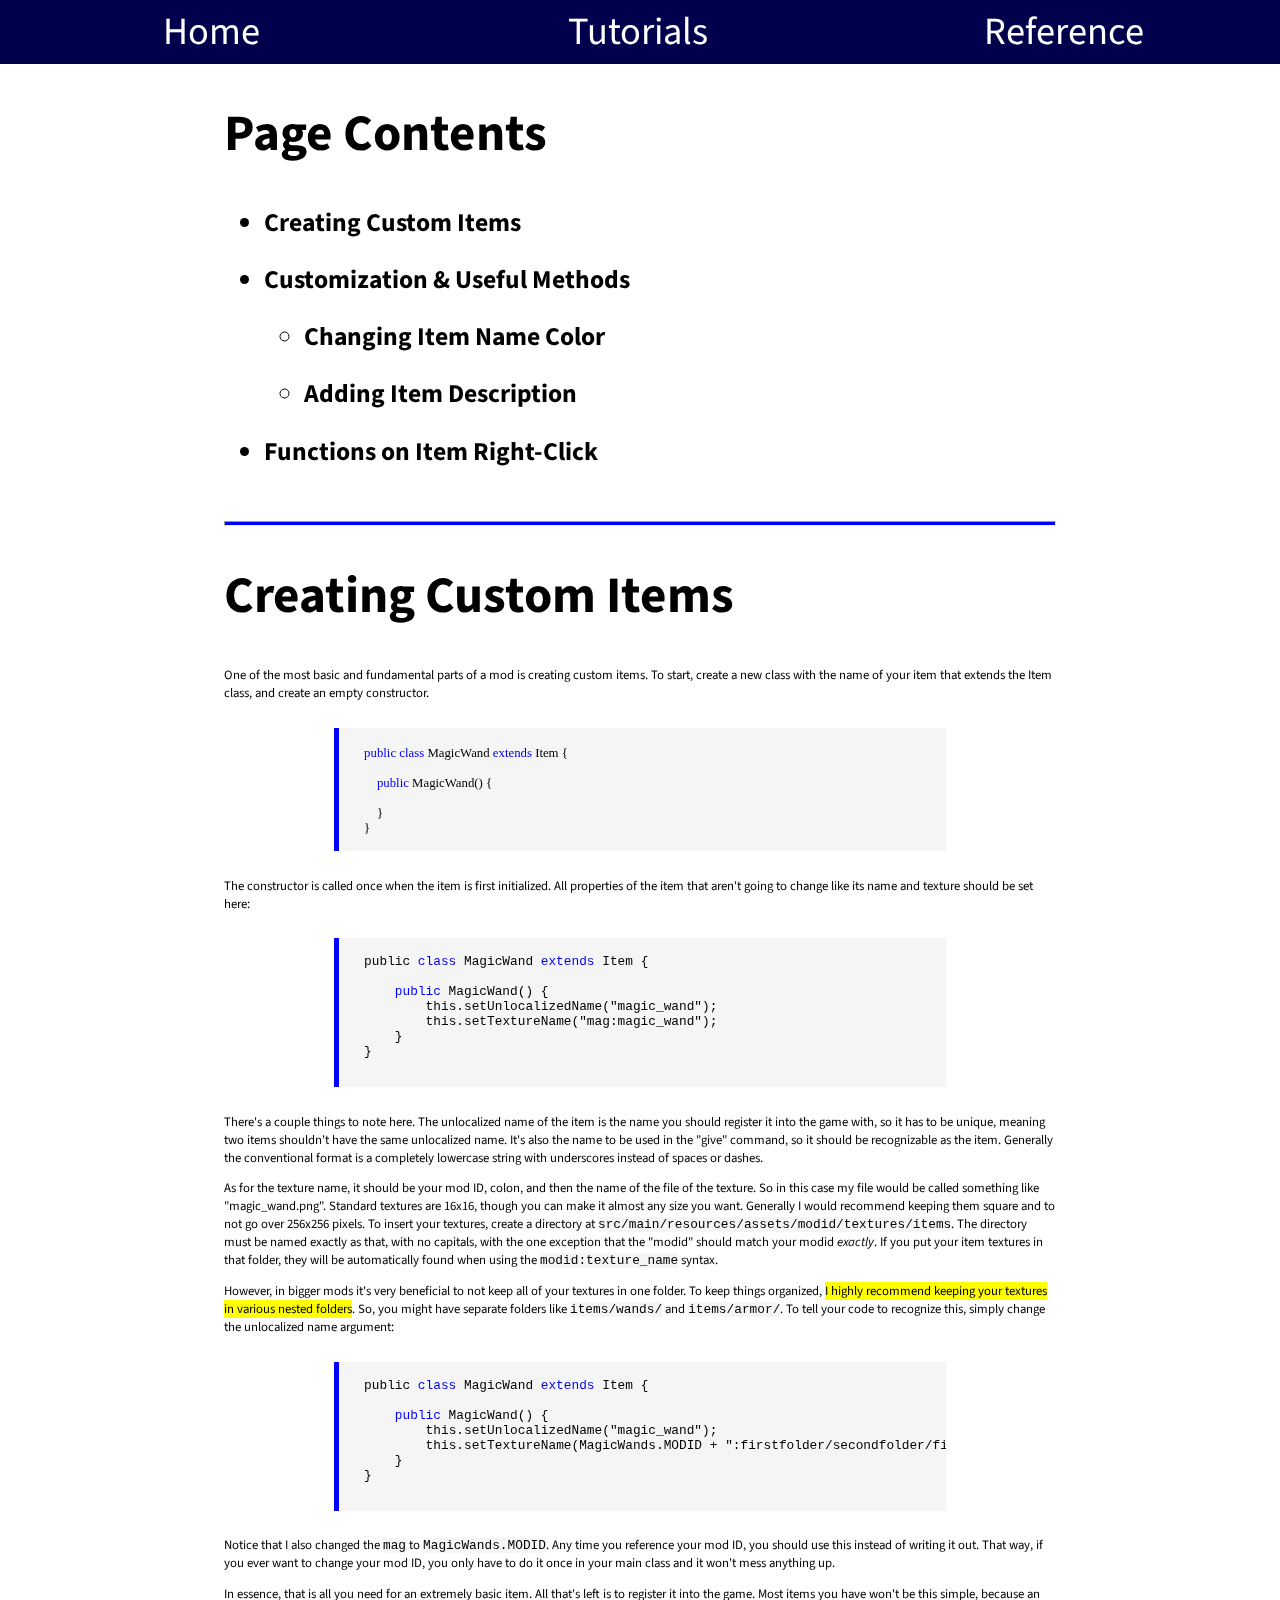
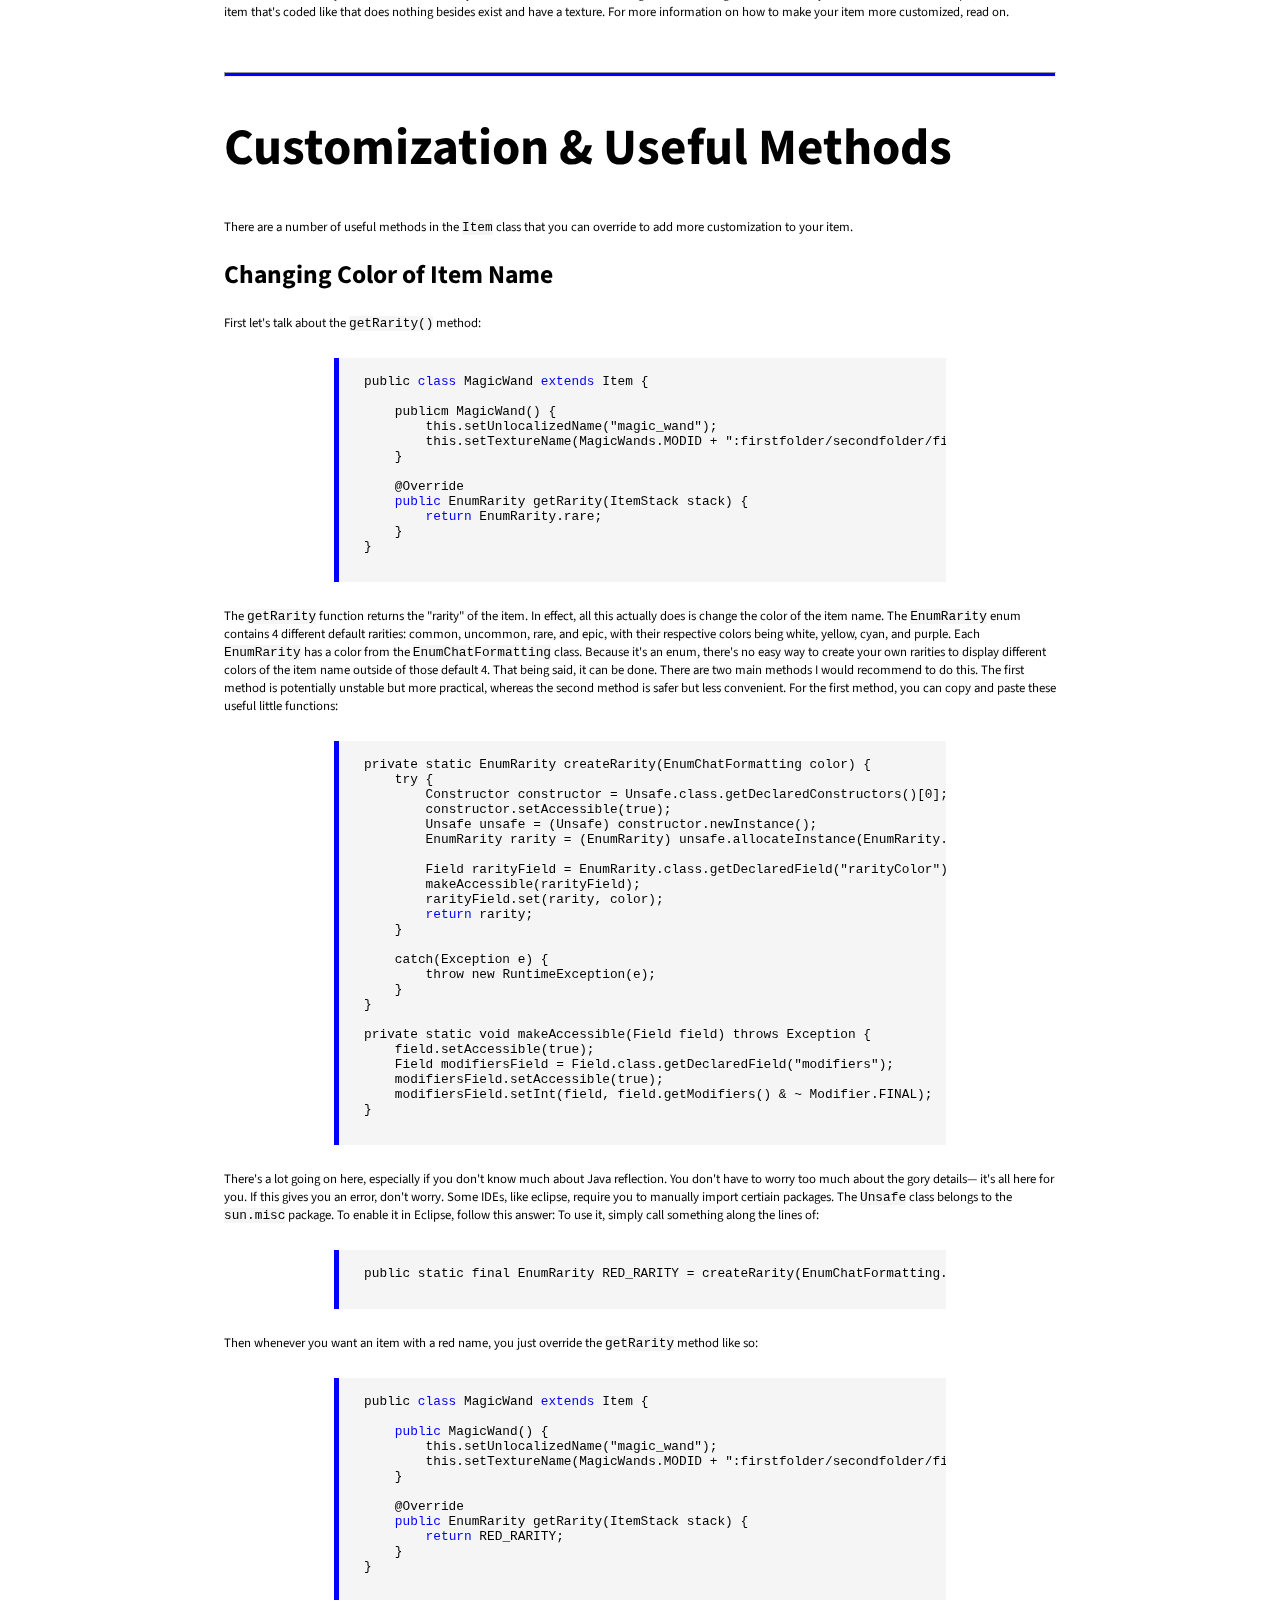
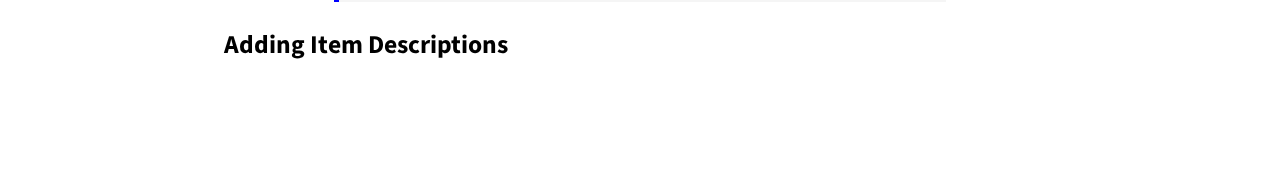
==== tutorials/items/creating/creating_items.html @ 53fb7973 "Update item creation" ====
<!DOCTYPE html>
<html>
    <head>
        <title>Learn Forge 1.7.10</title>
        <link href="/style.css" type="text/css" rel="stylesheet">
        <link href="creating.css" type="text/css" rel="stylesheet">
        <link href='https://fonts.googleapis.com/css?family=Source+Sans+Pro' rel='stylesheet' type='text/css'>
        <script src="/code/code_formatter.js" rel="script" type="text/javascript"></script>
        <link rel="shortcut icon" type="image/png" href="/media/images/favicon.png"/>

        <meta name="viewport" content="width=device-width, initial-scale=1.0">
        <meta name="author" content="zNick_">
    </head>

    <body onload="syntaxHighlight();">
        <div id="tabs">
          <button class="tab">Home</button>
          <button class="tab">Tutorials</button>
          <button class="tab">Reference</button>
        </div>

        <div id="text">
            <h1>Page Contents</h1>
            <ul>
                <h2><li><a href="#creating">Creating Custom Items</a></li></h2>
                <h2><li><a href="#customization">Customization & Useful Methods</a></li></h2>
                <ul>
                    <h2><li><a href="#name-color">Changing Item Name Color</a></li></h2>
                    <h2><li>Adding Item Description</li></h2>
                </ul>
                <h2><li>Functions on Item Right-Click</li></h2>
            </ul>
            <hr>

            <h1 id="creating">Creating Custom Items</h1>
            <p>One of the most basic and fundamental parts of a mod is creating custom items. To start, create a new class with the name of your item that extends the Item class, and create an empty constructor. </p>

            <pre><div class="java-code">
public class MagicWand extends Item {

    public MagicWand() {

    }
}
            </div></pre>

            <p>The constructor is called once when the item is first initialized. All properties of the item that aren't going to change like its name and texture should be set here:</p>
            <div class="java-code"><pre>
public class MagicWand extends Item {

    public MagicWand() {
        this.setUnlocalizedName("magic_wand");
        this.setTextureName("mag:magic_wand");
    }
}
            </pre></div>

            <p>There's a couple things to note here. The unlocalized name of the item is the name you should register it into the game with, so it has to be unique, meaning two items shouldn't have the same unlocalized name. It's also the name to be used in the "give" command, so it should be recognizable as the item. Generally the conventional format is a completely lowercase string with underscores instead of spaces or dashes.</p>

            <p>As for the texture name, it should be your mod ID, colon, and then the name of the file of the texture. So in this case my file would be called something like "magic_wand.png". Standard textures are 16x16, though you can make it almost any size you want. Generally I would recommend keeping them square and to not go over 256x256 pixels. To insert your textures, create a directory at <code>src/main/resources/assets/modid/textures/items</code>. The directory must be named exactly as that, with no capitals, with the one exception that the "modid" should match your modid <i>exactly</i>. If you put your item textures in that folder, they will be automatically found when using the <code>modid:texture_name</code> syntax. </p>

            <p>However, in bigger mods it's very beneficial to not keep all of your textures in one folder. To keep things organized, <mark>I highly recommend keeping your textures in various nested folders</mark>. So, you might have separate folders like <code>items/wands/</code> and <code>items/armor/</code>. To tell your code to recognize this, simply change the unlocalized name argument:</p>

            <div class="java-code"><pre>
public class MagicWand extends Item {

    public MagicWand() {
        this.setUnlocalizedName("magic_wand");
        this.setTextureName(MagicWands.MODID + ":firstfolder/secondfolder/filename");
    }
}
            </pre></div>

            <p>Notice that I also changed the <code>mag</code> to <code>MagicWands.MODID</code>. Any time you reference your mod ID, you should use this instead of writing it out. That way, if you ever want to change your mod ID, you only have to do it once in your main class and it won't mess anything up. </p>
            <p>In essence, that is all you need for an extremely basic item. All that's left is to register it into the game. Most items you have won't be this simple, because an item that's coded like that does nothing besides exist and have a texture. For more information on how to make your item more customized, read on.</p>

            <hr>
            <h1 id="customization">Customization & Useful Methods</h1>

            <p>There are a number of useful methods in the <code>Item</code> class that you can override to add more customization to your item.</p>

            <h2 id="name-color">Changing Color of Item Name</h2>
            <p>First let's talk about the <code>getRarity()</code> method: </p>

              <div class="java-code"><pre>
public class MagicWand extends Item {

    publicm MagicWand() {
        this.setUnlocalizedName("magic_wand");
        this.setTextureName(MagicWands.MODID + ":firstfolder/secondfolder/filename");
    }

    @Override
    public EnumRarity getRarity(ItemStack stack) {
        return EnumRarity.rare;
    }
}
            </pre></div>

            <p>The <code>getRarity</code> function returns the "rarity" of the item. In effect, all this actually does is change the color of the item name. The <code>EnumRarity</code> enum contains 4 different default rarities: common, uncommon, rare, and epic, with their respective colors being white, yellow, cyan, and purple. Each <code>EnumRarity</code> has a color from the <code>EnumChatFormatting</code> class. Because it's an enum, there's no easy way to create your own rarities to display different colors of the item name outside of those default 4. That being said, it can be done. There are two main methods I would recommend to do this. The first method is potentially unstable but more practical, whereas the second method is safer but less convenient. For the first method, you can copy and paste these useful little functions:</p>

            <div class="java-code"><pre>
private static EnumRarity createRarity(EnumChatFormatting color) {
    try {
        Constructor<?> constructor = Unsafe.class.getDeclaredConstructors()[0];
        constructor.setAccessible(true);
        Unsafe unsafe = (Unsafe) constructor.newInstance();
        EnumRarity rarity = (EnumRarity) unsafe.allocateInstance(EnumRarity.class);

        Field rarityField = EnumRarity.class.getDeclaredField("rarityColor");
        makeAccessible(rarityField);
        rarityField.set(rarity, color);
        return rarity;
    }

    catch(Exception e) {
        throw new RuntimeException(e);
    }
}

private static void makeAccessible(Field field) throws Exception {
    field.setAccessible(true);
    Field modifiersField = Field.class.getDeclaredField("modifiers");
    modifiersField.setAccessible(true);
    modifiersField.setInt(field, field.getModifiers() & ~ Modifier.FINAL);
}
          </pre></div>

          <p>There's a lot going on here, especially if you don't know much about Java reflection. You don't have to worry too much about the gory details&mdash; it's all here for you. If this gives you an error, don't worry. Some IDEs, like eclipse, require you to manually import certiain packages. The <code>Unsafe</code> class belongs to the <code>sun.misc</code> package. To enable it in Eclipse, follow this answer: To use it, simply call something along the lines of:</p>

          <div class="java-code"><pre>
public static final EnumRarity RED_RARITY = createRarity(EnumChatFormatting.RED);
        </pre></div>

        <p>Then whenever you want an item with a red name, you just override the <code>getRarity</code> method like so:</p>
        <div class="java-code"><pre>
public class MagicWand extends Item {

    public MagicWand() {
        this.setUnlocalizedName("magic_wand");
        this.setTextureName(MagicWands.MODID + ":firstfolder/secondfolder/filename");
    }

    @Override
    public EnumRarity getRarity(ItemStack stack) {
        return RED_RARITY;
    }
}
        </pre></div>

        <h2>Adding Item Descriptions</h2>
        </div>
    </body>
</html>
---- style.css ----
body {
  overflow-x: hidden;
  margin: 0;
  padding: 0;
}

h1 {
  font-family: "Source Sans Pro", sans-serif;
  font-size: 4vw;
}

h2 {
  font-family: "Source Sans Pro", sans-serif;
  font-size: 2vw;
}

p {
    font-family: "Source Sans Pro", sans-serif;
    font-size: 1vw;
}

code {
  background-color: #F5F5F5;
}

hr {
    height: 3px;
    background-color: blue;
    color: blue;
    margin-top: 4vw;
}

a {
    text-decoration: none;
    color: black;
}

a:hover {
    color: blue;
}

#tabs {
  width: 100vw;
  height: 5vw;
  background-color: #00004d;
}

.java-code {
    margin: auto;
    margin-top: 2vw;
    margin-bottom: 2vw;
    font-size: 1vw;
    background-color: #F5F5F5;
    width: 70%;
    padding-left: 2vw;
    padding-top: 0.25vw;
    border-left: 5px solid blue;
    font-family: "Consolas";
    overflow-x: scroll;
}

.tab {
  background-color: transparent;
  border: none;
  font-size: 3vw;
  height: 100%;
  width: 33%;
  padding: 0;
  font-family: "Source Sans Pro", sans-serif;
  color: white;
}
---- tutorials/items/creating/creating.css ----
#text {
  margin: auto;
  margin-bottom: 10vw;
  width: 65vw;
}
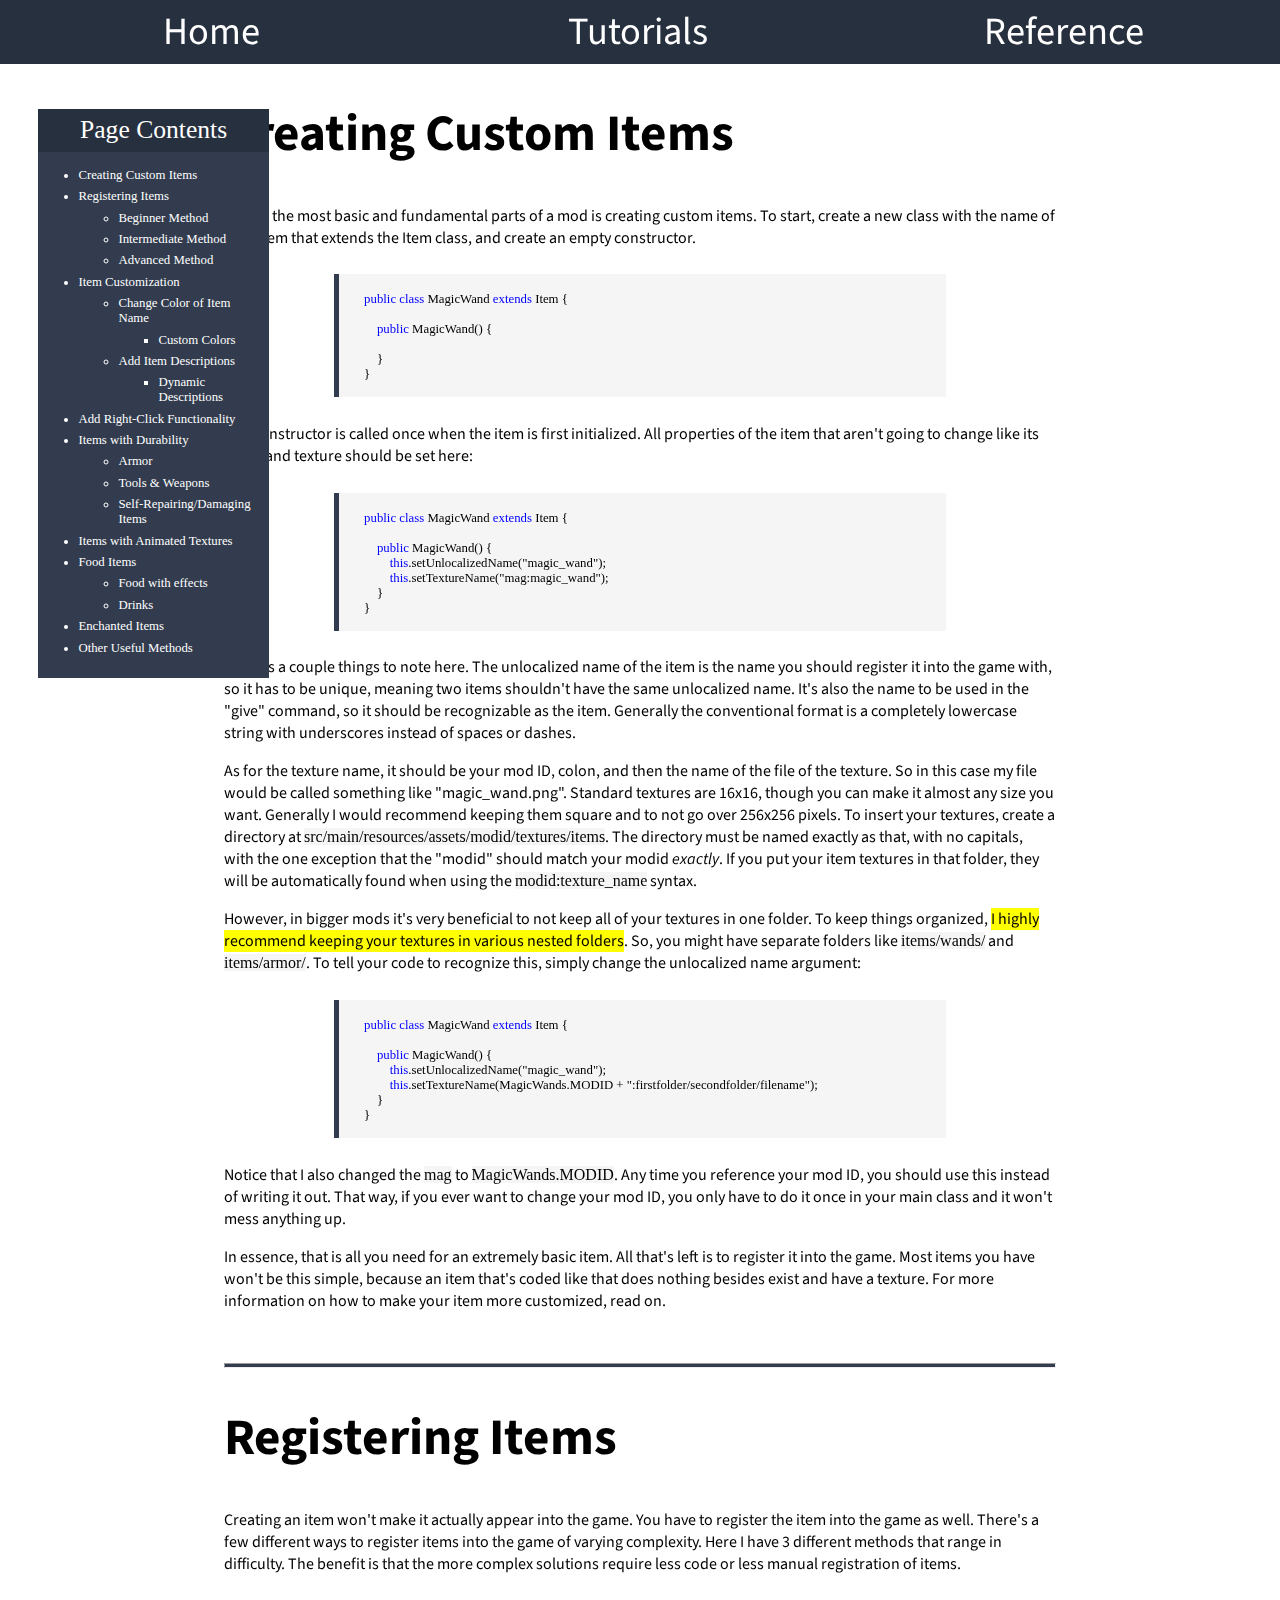
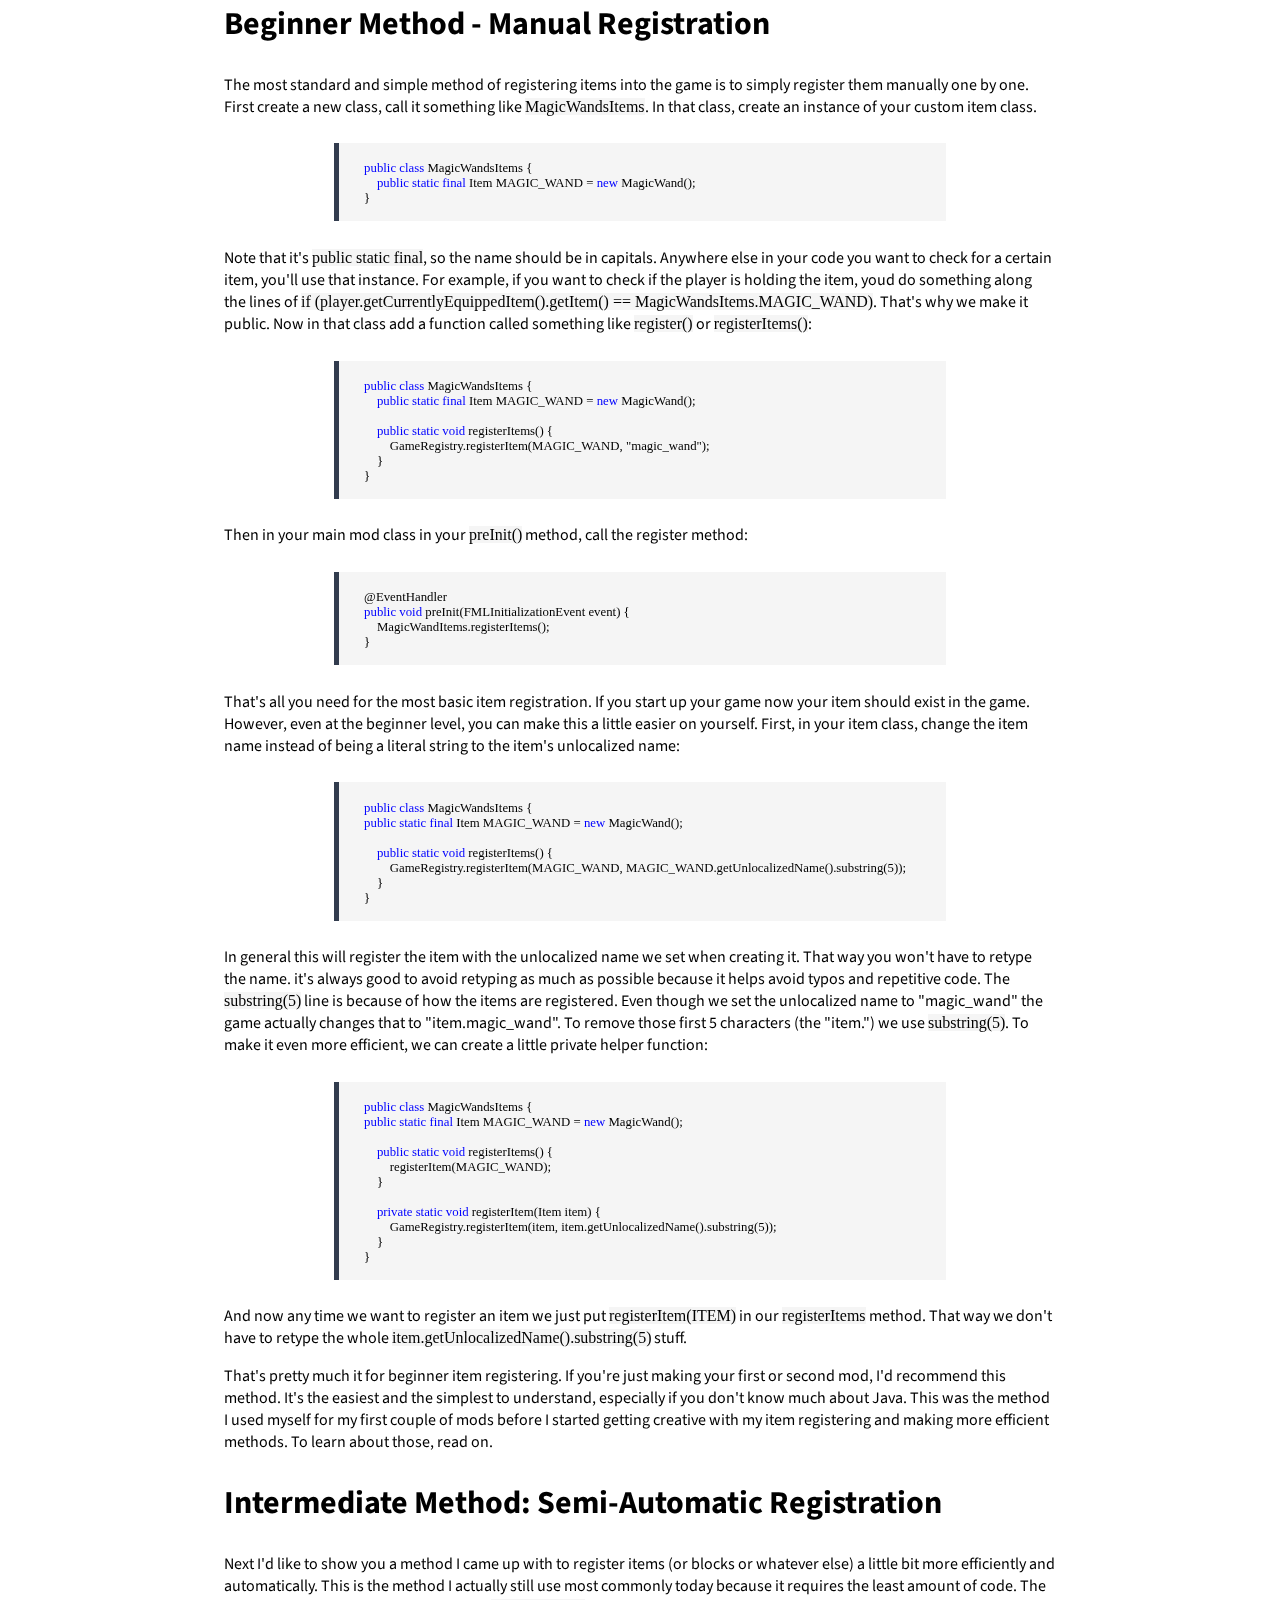
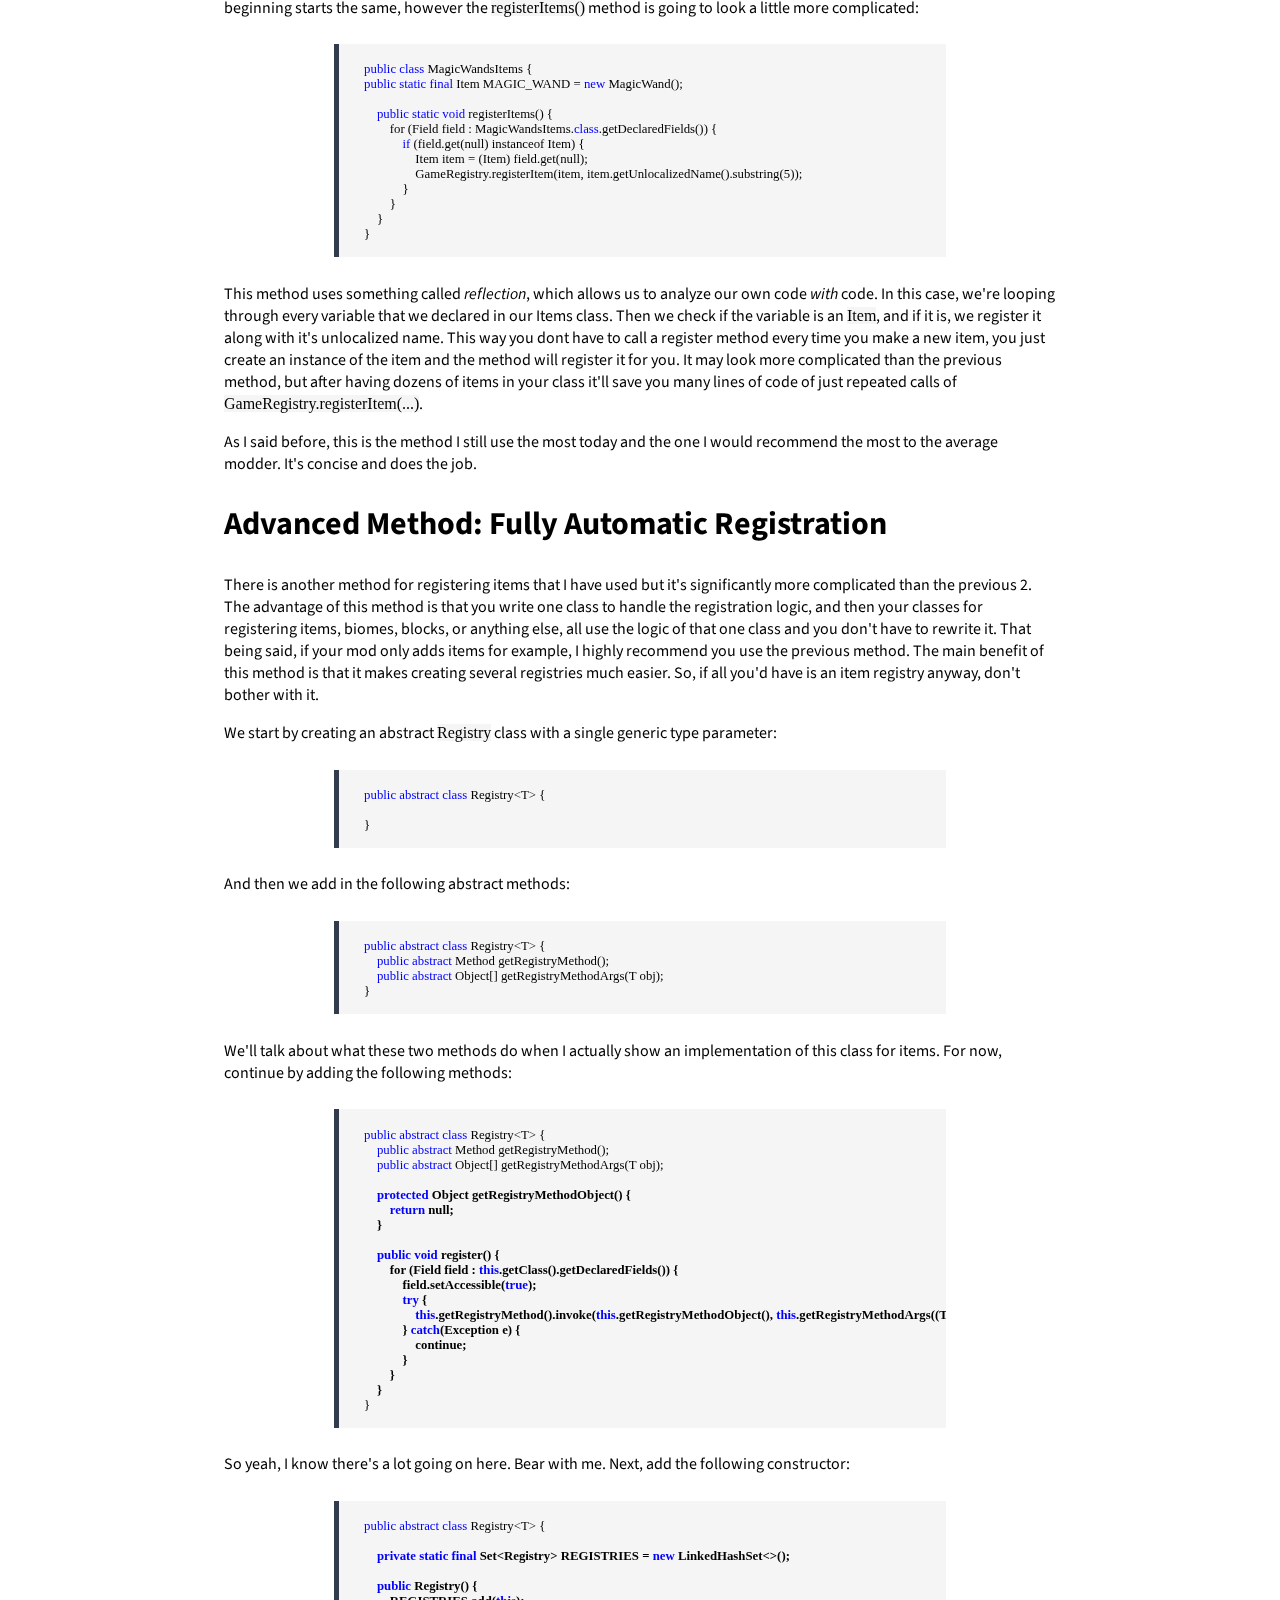
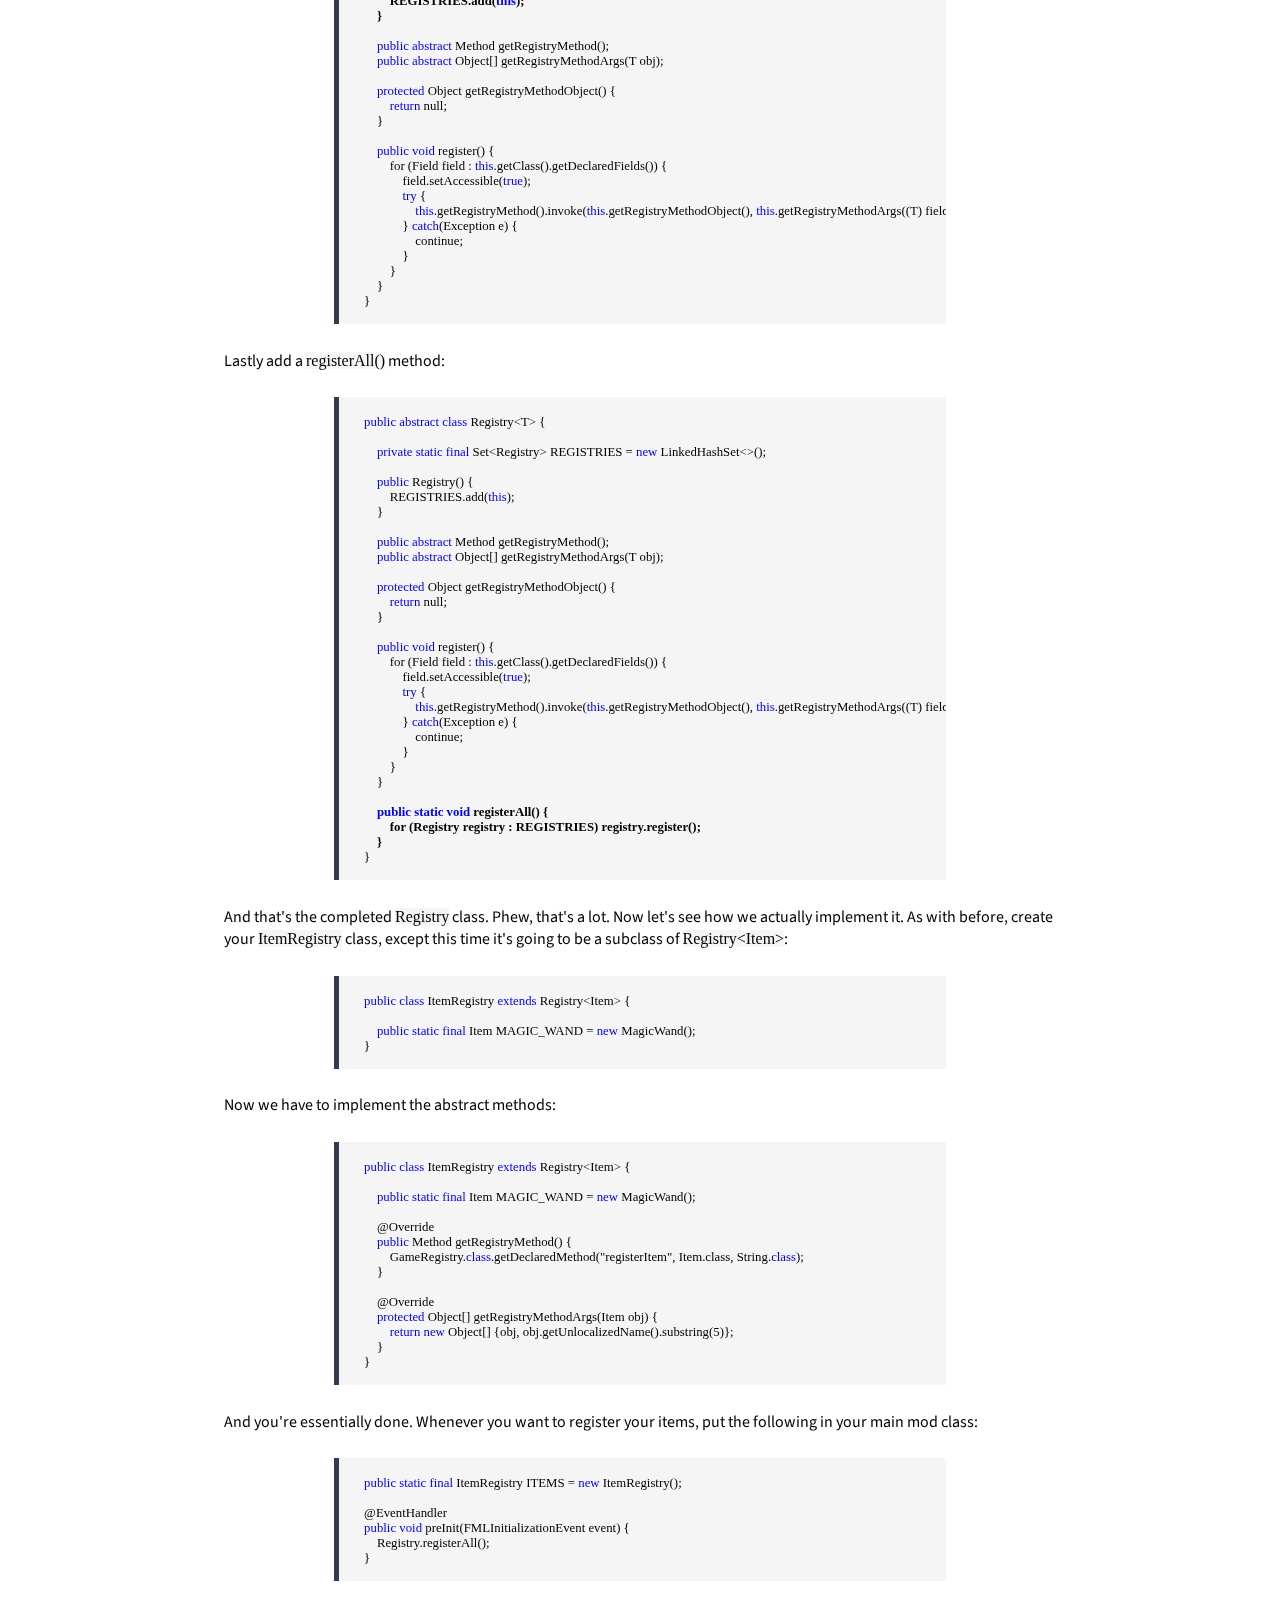
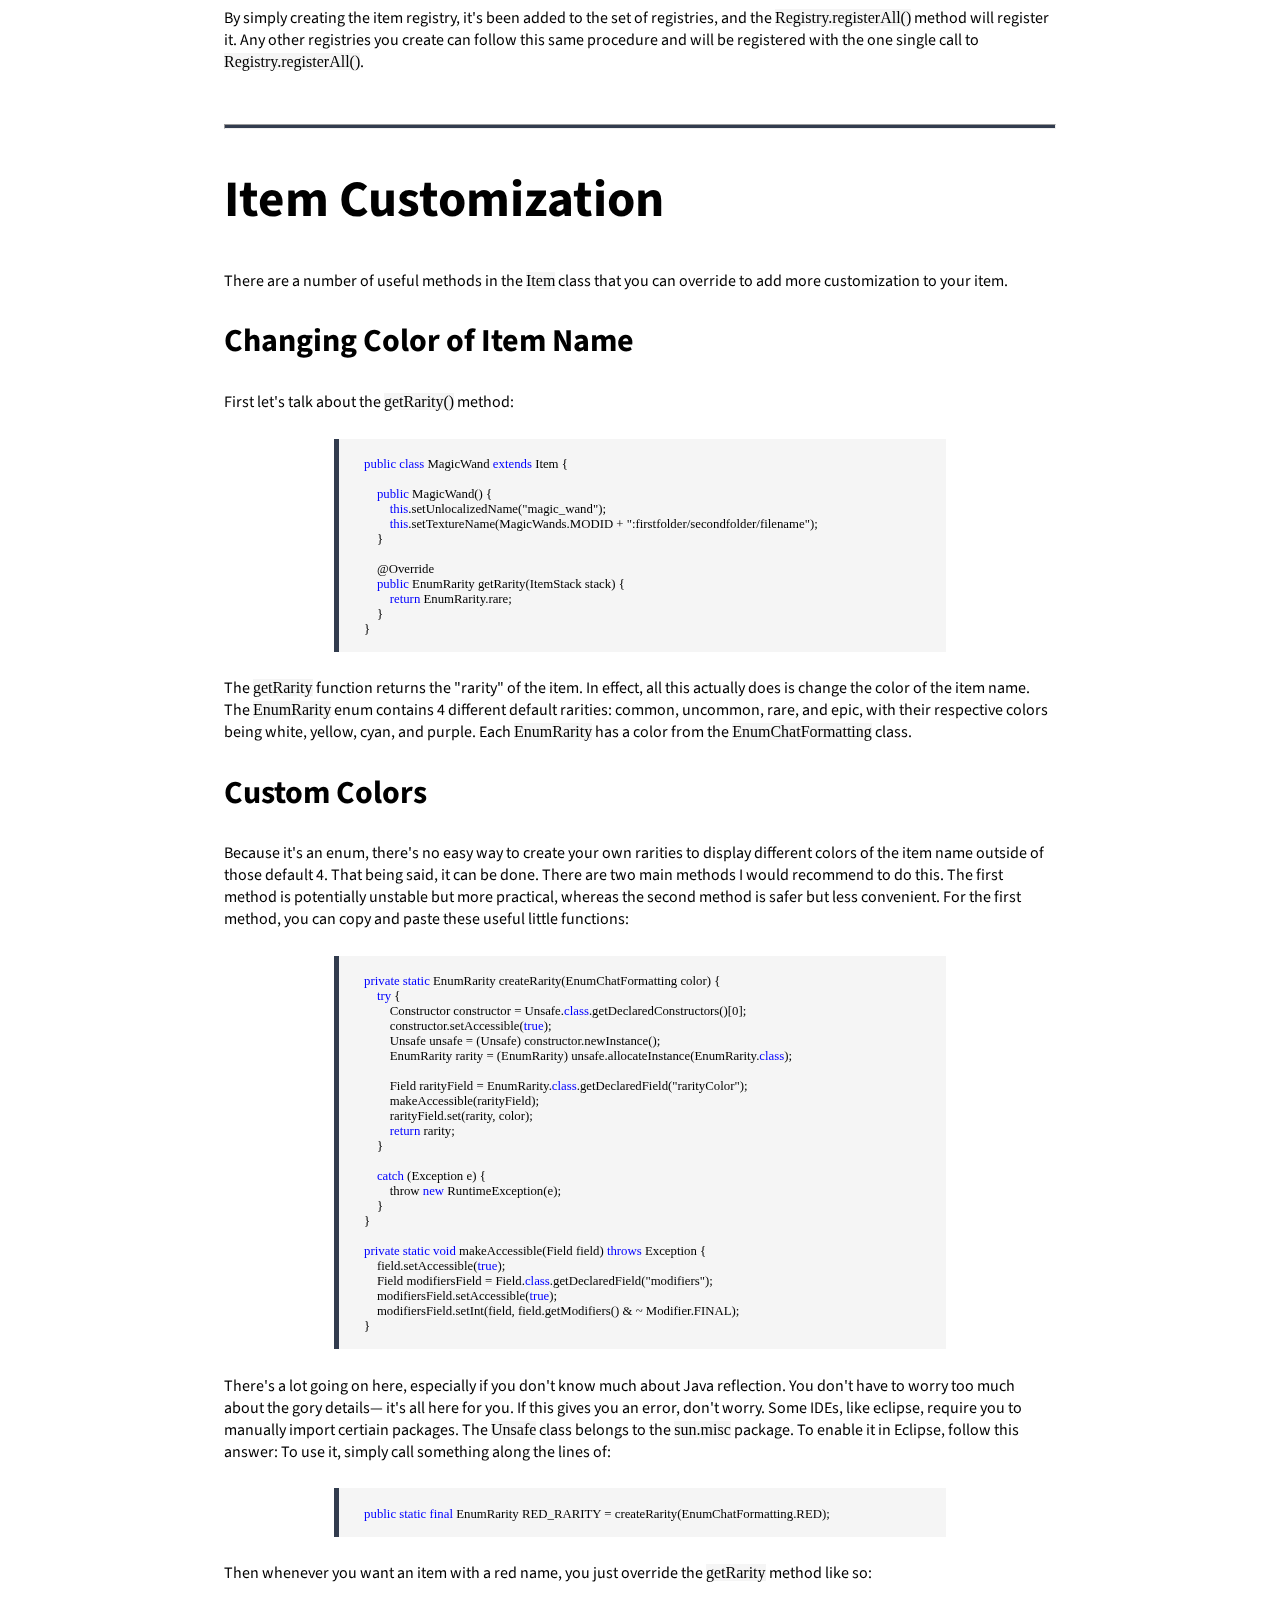
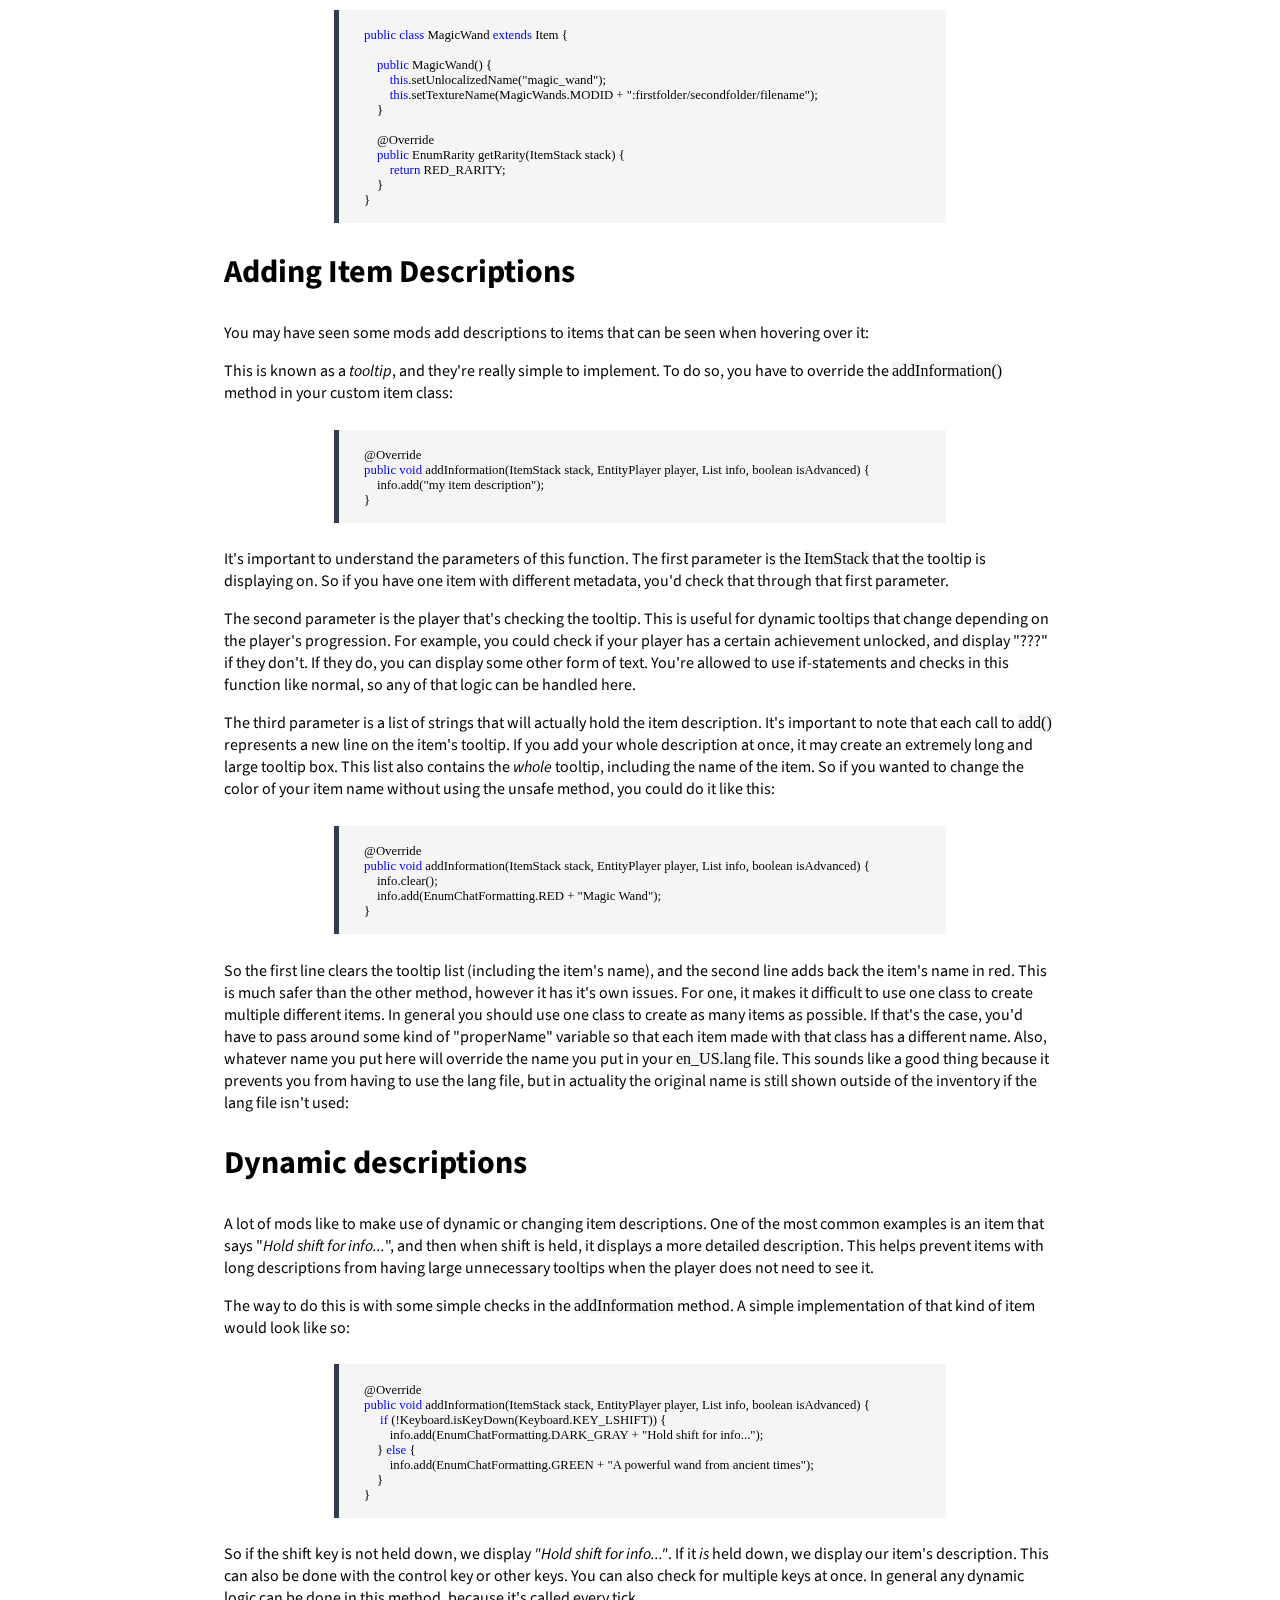
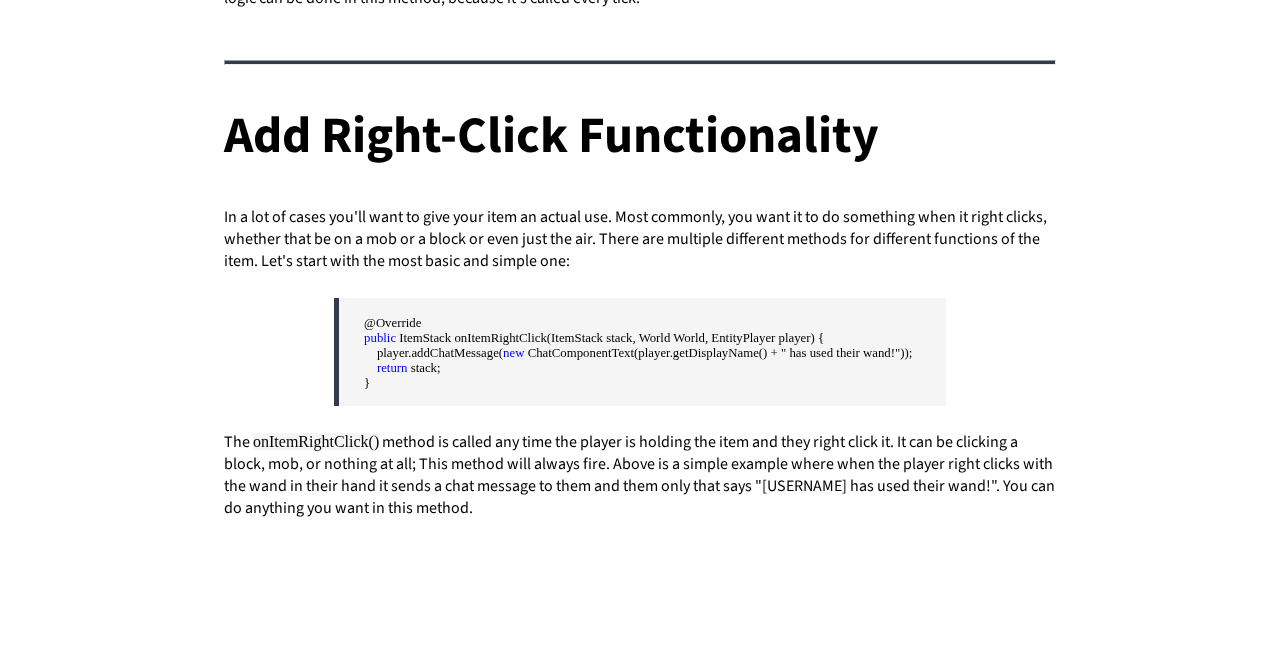
==== commit 78cb33fd: "Update items" ====
--- a/tutorials/items/creating/creating_items.html
+++ b/tutorials/items/creating/creating_items.html
@@ -5,7 +5,9 @@
         <link href="/style.css" type="text/css" rel="stylesheet">
         <link href="creating.css" type="text/css" rel="stylesheet">
         <link href='https://fonts.googleapis.com/css?family=Source+Sans+Pro' rel='stylesheet' type='text/css'>
+
         <script src="/code/code_formatter.js" rel="script" type="text/javascript"></script>
+
         <link rel="shortcut icon" type="image/png" href="/media/images/favicon.png"/>
 
         <meta name="viewport" content="width=device-width, initial-scale=1.0">
@@ -19,19 +21,46 @@
           <button class="tab">Reference</button>
         </div>
 
+        <div id="pagenav">
+            <span id="pagenav-heading">Page Contents</span>
+            <ul>
+                <a href="#creating"><li>Creating Custom Items</li></a>
+                <a href="#registering"><li>Registering Items</li></a>
+                <ul>
+                    <a href="#registering-beginner"><li>Beginner Method</li></a>
+                    <a href="#registration-intermediate"><li>Intermediate Method</li></a>
+                    <a href="#registration-advanced"><li>Advanced Method</li></a>
+                </ul>
+                <a href="#customization"><li>Item Customization</li></a>
+                <ul>
+                    <a href="#name-color"><li>Change Color of Item Name</li></a>
+                    <ul>
+                        <a href="#custom-colors"><li>Custom Colors</li></a>
+                    </ul>
+                    <a href="#description"><li>Add Item Descriptions</li></a>
+                    <ul>
+                        <a href="#dynamic"><li>Dynamic Descriptions</li></a>
+                    </ul>
+                </ul>
+                <a href="#right-click"><li>Add Right-Click Functionality</li></a>
+                <a><href="#name-color"><li>Items with Durability</li></a>
+                <ul>
+                    <a><href="#name-color"><li>Armor</li></a>
+                    <a><href="#name-color"><li>Tools & Weapons</li></a>
+                    <a><href="#name-color"><li>Self-Repairing/Damaging Items</li></a>
+                </ul>
+                <a><href="#name-color"><li>Items with Animated Textures</li></a>
+                <a><href="#name-color"><li>Food Items</li></a>
+                <ul>
+                    <a><href="#name-color"><li>Food with effects</li></a>
+                    <a><href="#name-color"><li>Drinks</li></a>
+                </ul>
+                <a><href="#name-color"><li>Enchanted Items</li></a>
+                <a><href="#name-color"><li>Other Useful Methods</li></a>
+            </ul>
+        </div>
+
         <div id="text">
-            <h1>Page Contents</h1>
-            <ul>
-                <h2><li><a href="#creating">Creating Custom Items</a></li></h2>
-                <h2><li><a href="#customization">Customization & Useful Methods</a></li></h2>
-                <ul>
-                    <h2><li><a href="#name-color">Changing Item Name Color</a></li></h2>
-                    <h2><li>Adding Item Description</li></h2>
-                </ul>
-                <h2><li>Functions on Item Right-Click</li></h2>
-            </ul>
-            <hr>
-
             <h1 id="creating">Creating Custom Items</h1>
             <p>One of the most basic and fundamental parts of a mod is creating custom items. To start, create a new class with the name of your item that extends the Item class, and create an empty constructor. </p>
 
@@ -45,7 +74,7 @@
             </div></pre>
 
             <p>The constructor is called once when the item is first initialized. All properties of the item that aren't going to change like its name and texture should be set here:</p>
-            <div class="java-code"><pre>
+            <pre><div class="java-code">
 public class MagicWand extends Item {
 
     public MagicWand() {
@@ -53,7 +82,7 @@
         this.setTextureName("mag:magic_wand");
     }
 }
-            </pre></div>
+            </div></pre>
 
             <p>There's a couple things to note here. The unlocalized name of the item is the name you should register it into the game with, so it has to be unique, meaning two items shouldn't have the same unlocalized name. It's also the name to be used in the "give" command, so it should be recognizable as the item. Generally the conventional format is a completely lowercase string with underscores instead of spaces or dashes.</p>
 
@@ -61,7 +90,7 @@
 
             <p>However, in bigger mods it's very beneficial to not keep all of your textures in one folder. To keep things organized, <mark>I highly recommend keeping your textures in various nested folders</mark>. So, you might have separate folders like <code>items/wands/</code> and <code>items/armor/</code>. To tell your code to recognize this, simply change the unlocalized name argument:</p>
 
-            <div class="java-code"><pre>
+            <pre><div class="java-code">
 public class MagicWand extends Item {
 
     public MagicWand() {
@@ -69,23 +98,267 @@
         this.setTextureName(MagicWands.MODID + ":firstfolder/secondfolder/filename");
     }
 }
-            </pre></div>
+            </div></pre>
 
             <p>Notice that I also changed the <code>mag</code> to <code>MagicWands.MODID</code>. Any time you reference your mod ID, you should use this instead of writing it out. That way, if you ever want to change your mod ID, you only have to do it once in your main class and it won't mess anything up. </p>
             <p>In essence, that is all you need for an extremely basic item. All that's left is to register it into the game. Most items you have won't be this simple, because an item that's coded like that does nothing besides exist and have a texture. For more information on how to make your item more customized, read on.</p>
 
             <hr>
-            <h1 id="customization">Customization & Useful Methods</h1>
+
+            <h1 id="registering">Registering Items</h1>
+
+            <p>Creating an item won't make it actually appear into the game. You have to register the item into the game as well. There's a few different ways to register items into the game of varying complexity. Here I have 3 different methods that range in difficulty. The benefit is that the more complex solutions require less code or less manual registration of items. </p>
+
+            <h2 id="registering-beginner">Beginner Method - Manual Registration</h2>
+            <p>The most standard and simple method of registering items into the game is to simply register them manually one by one. First create a new class, call it something like <code>MagicWandsItems</code>. In that class, create an instance of your custom item class. </p>
+
+            <pre><div class="java-code">
+public class MagicWandsItems {
+    public static final Item MAGIC_WAND = new MagicWand();
+}
+            </div></pre>
+
+            <p>Note that it's <code>public static final</code>, so the name should be in capitals. Anywhere else in your code you want to check for a certain item, you'll use that instance. For example, if you want to check if the player is holding the item, youd do something along the lines of <code>if (player.getCurrentlyEquippedItem().getItem() == MagicWandsItems.MAGIC_WAND)</code>. That's why we make it public. Now in that class add a function called something like <code>register()</code> or <code>registerItems()</code>:</p>
+
+            <pre><div class="java-code">
+public class MagicWandsItems {
+    public static final Item MAGIC_WAND = new MagicWand();
+
+    public static void registerItems() {
+        GameRegistry.registerItem(MAGIC_WAND, "magic_wand");
+    }
+}
+            </div></pre>
+
+            <p>Then in your main mod class in your <code>preInit()</code> method, call the register method:</p>
+
+            <pre><div class="java-code">
+@EventHandler
+public void preInit(FMLInitializationEvent event) {
+    MagicWandItems.registerItems();
+}
+            </div></pre>
+
+            <p>That's all you need for the most basic item registration. If you start up your game now your item should exist in the game. However, even at the beginner level, you can make this a little easier on yourself. First, in your item class, change the item name instead of being a literal string to the item's unlocalized name:</p>
+
+            <pre><div class="java-code">
+public class MagicWandsItems {
+public static final Item MAGIC_WAND = new MagicWand();
+
+    public static void registerItems() {
+        GameRegistry.registerItem(MAGIC_WAND, MAGIC_WAND.getUnlocalizedName().substring(5));
+    }
+}
+            </div></pre>
+
+            <p>In general this will register the item with the unlocalized name we set when creating it. That way you won't have to retype the name. it's always good to avoid retyping as much as possible because it helps avoid typos and repetitive code. The <code>substring(5)</code> line is because of how the items are registered. Even though we set the unlocalized name to "magic_wand" the game actually changes that to "item.magic_wand". To remove those first 5 characters (the "item.") we use <code>substring(5)</code>. To make it even more efficient, we can create a little private helper function:</p>
+
+            <pre><div class="java-code">
+public class MagicWandsItems {
+public static final Item MAGIC_WAND = new MagicWand();
+
+    public static void registerItems() {
+        registerItem(MAGIC_WAND);
+    }
+
+    private static void registerItem(Item item) {
+        GameRegistry.registerItem(item, item.getUnlocalizedName().substring(5));
+    }
+}
+            </div></pre>
+
+            <p>And now any time we want to register an item we just put <code>registerItem(ITEM)</code> in our <code>registerItems</code> method. That way we don't have to retype the whole <code>item.getUnlocalizedName().substring(5)</code> stuff.</p>
+
+            <p>That's pretty much it for beginner item registering. If you're just making your first or second mod, I'd recommend this method. It's the easiest and the simplest to understand, especially if you don't know much about Java. This was the method I used myself for my first couple of mods before I started getting creative with my item registering and making more efficient methods. To learn about those, read on.</p>
+
+            <h2 id="registration-intermediate">Intermediate Method: Semi-Automatic Registration</h2>
+
+            <p>Next I'd like to show you a method I came up with to register items (or blocks or whatever else) a little bit more efficiently and automatically. This is the method I actually still use most commonly today because it requires the least amount of code. The beginning starts the same, however the <code>registerItems()</code> method is going to look a little more complicated:</p>
+
+            <pre><div class="java-code">
+public class MagicWandsItems {
+public static final Item MAGIC_WAND = new MagicWand();
+
+    public static void registerItems() {
+        for (Field field : MagicWandsItems.class.getDeclaredFields()) {
+            if (field.get(null) instanceof Item) {
+                Item item = (Item) field.get(null);
+                GameRegistry.registerItem(item, item.getUnlocalizedName().substring(5));
+            }
+        }
+    }
+}
+            </div></pre>
+
+            <p>This method uses something called <i>reflection</i>, which allows us to analyze our own code <i>with</i> code. In this case, we're looping through every variable that we declared in our Items class. Then we check if the variable is an <code>Item</code>, and if it is, we register it along with it's unlocalized name. This way you dont have to call a register method every time you make a new item, you just create an instance of the item and the method will register it for you. It may look more complicated than the previous method, but after having dozens of items in your class it'll save you many lines of code of just repeated calls of <code>GameRegistry.registerItem(...)</code>.</p>
+
+            <p>As I said before, this is the method I still use the most today and the one I would recommend the most to the average modder. It's concise and does the job. </p>
+
+            <h2 id="registration-advanced">Advanced Method: Fully Automatic Registration</h2>
+
+            <p>There is another method for registering items that I have used but it's significantly more complicated than the previous 2. The advantage of this method is that you write one class to handle the registration logic, and then your classes for registering items, biomes, blocks, or anything else, all use the logic of that one class and you don't have to rewrite it. That being said, if your mod only adds items for example, I highly recommend you use the previous method. The main benefit of this method is that it makes creating several registries much easier. So, if all you'd have is an item registry anyway, don't bother with it.</p>
+
+            <p>We start by creating an abstract <code>Registry</code> class with a single generic type parameter:</p>
+
+            <pre><div class="java-code">
+public abstract class Registry&lt;T&gt; {
+
+}
+            </div></pre>
+
+            <p>And then we add in the following abstract methods:</p>
+
+            <pre><div class="java-code">
+public abstract class Registry&lt;T&gt; {
+    public abstract Method getRegistryMethod();
+    public abstract Object[] getRegistryMethodArgs(T obj);
+}
+            </div></pre>
+
+            <p>We'll talk about what these two methods do when I actually show an implementation of this class for items. For now, continue by adding the following methods: </p>
+
+            <pre><div class="java-code">
+public abstract class Registry&lt;T&gt; {
+    public abstract Method getRegistryMethod();
+    public abstract Object[] getRegistryMethodArgs(T obj);
+    <strong>
+    protected Object getRegistryMethodObject() {
+        return null;
+    }
+
+    public void register() {
+        for (Field field : this.getClass().getDeclaredFields()) {
+            field.setAccessible(true);
+            try {
+                this.getRegistryMethod().invoke(this.getRegistryMethodObject(), this.getRegistryMethodArgs((T) field.get(null)));
+            } catch(Exception e) {
+                continue;
+            }
+        }
+    }</strong>
+}
+            </div></pre>
+
+            <p>So yeah, I know there's a lot going on here. Bear with me. Next, add the following constructor:</p>
+
+            <pre><div class="java-code">
+public abstract class Registry&lt;T&gt; {
+    <strong>
+    private static final Set&lt;Registry&gt; REGISTRIES = new LinkedHashSet&lt;&gt;();
+
+    public Registry() {
+        REGISTRIES.add(this);
+    }</strong>
+
+    public abstract Method getRegistryMethod();
+    public abstract Object[] getRegistryMethodArgs(T obj);
+
+    protected Object getRegistryMethodObject() {
+        return null;
+    }
+
+    public void register() {
+        for (Field field : this.getClass().getDeclaredFields()) {
+            field.setAccessible(true);
+            try {
+                this.getRegistryMethod().invoke(this.getRegistryMethodObject(), this.getRegistryMethodArgs((T) field.get(null)));
+            } catch(Exception e) {
+                continue;
+            }
+        }
+    }
+}
+            </div></pre>
+
+            <p>Lastly add a <code>registerAll()</code> method: </p>
+
+            <pre><div class="java-code">
+public abstract class Registry&lt;T&gt; {
+
+    private static final Set&lt;Registry&gt; REGISTRIES = new LinkedHashSet&lt;&gt;();
+
+    public Registry() {
+        REGISTRIES.add(this);
+    }
+
+    public abstract Method getRegistryMethod();
+    public abstract Object[] getRegistryMethodArgs(T obj);
+
+    protected Object getRegistryMethodObject() {
+        return null;
+    }
+
+    public void register() {
+        for (Field field : this.getClass().getDeclaredFields()) {
+            field.setAccessible(true);
+            try {
+                this.getRegistryMethod().invoke(this.getRegistryMethodObject(), this.getRegistryMethodArgs((T) field.get(null)));
+            } catch(Exception e) {
+                continue;
+            }
+        }
+    }
+    <strong>
+    public static void registerAll() {
+        for (Registry registry : REGISTRIES) registry.register();
+    }</strong>
+}
+            </div></pre>
+
+            <p>And that's the completed <code>Registry</code> class. Phew, that's a lot. Now let's see how we actually implement it. As with before, create your <code>ItemRegistry</code> class, except this time it's going to be a subclass of <code>Registry&lt;Item&gt;</code>:</p>
+
+            <pre><div class="java-code">
+public class ItemRegistry extends Registry&lt;Item&gt; {
+
+    public static final Item MAGIC_WAND = new MagicWand();
+}
+            </div></pre>
+
+            <p>Now we have to implement the abstract methods:</p>
+
+            <pre><div class="java-code">
+public class ItemRegistry extends Registry&lt;Item&gt; {
+
+    public static final Item MAGIC_WAND = new MagicWand();
+
+    @Override
+    public Method getRegistryMethod() {
+        GameRegistry.class.getDeclaredMethod("registerItem", Item.class, String.class);
+    }
+
+    @Override
+    protected Object[] getRegistryMethodArgs(Item obj) {
+        return new Object[] {obj, obj.getUnlocalizedName().substring(5)};
+    }
+}
+            </div></pre>
+
+            <p>And you're essentially done. Whenever you want to register your items, put the following in your main mod class:</p>
+
+            <pre><div class="java-code">
+public static final ItemRegistry ITEMS = new ItemRegistry();
+
+@EventHandler
+public void preInit(FMLInitializationEvent event) {
+    Registry.registerAll();
+}
+            </div></pre>
+
+            <p>By simply creating the item registry, it's been added to the set of registries, and the <code>Registry.registerAll()</code> method will register it. Any other registries you create can follow this same procedure and will be registered with the one single call to <code>Registry.registerAll()</code>.</p>
+
+            <hr>
+
+            <h1 id="customization">Item Customization</h1>
 
             <p>There are a number of useful methods in the <code>Item</code> class that you can override to add more customization to your item.</p>
 
             <h2 id="name-color">Changing Color of Item Name</h2>
             <p>First let's talk about the <code>getRarity()</code> method: </p>
 
-              <div class="java-code"><pre>
+            <pre><div class="java-code">
 public class MagicWand extends Item {
 
-    publicm MagicWand() {
+    public MagicWand() {
         this.setUnlocalizedName("magic_wand");
         this.setTextureName(MagicWands.MODID + ":firstfolder/secondfolder/filename");
     }
@@ -95,11 +368,15 @@
         return EnumRarity.rare;
     }
 }
-            </pre></div>
-
-            <p>The <code>getRarity</code> function returns the "rarity" of the item. In effect, all this actually does is change the color of the item name. The <code>EnumRarity</code> enum contains 4 different default rarities: common, uncommon, rare, and epic, with their respective colors being white, yellow, cyan, and purple. Each <code>EnumRarity</code> has a color from the <code>EnumChatFormatting</code> class. Because it's an enum, there's no easy way to create your own rarities to display different colors of the item name outside of those default 4. That being said, it can be done. There are two main methods I would recommend to do this. The first method is potentially unstable but more practical, whereas the second method is safer but less convenient. For the first method, you can copy and paste these useful little functions:</p>
-
-            <div class="java-code"><pre>
+            </div></pre>
+
+            <p>The <code>getRarity</code> function returns the "rarity" of the item. In effect, all this actually does is change the color of the item name. The <code>EnumRarity</code> enum contains 4 different default rarities: common, uncommon, rare, and epic, with their respective colors being white, yellow, cyan, and purple. Each <code>EnumRarity</code> has a color from the <code>EnumChatFormatting</code> class.</p>
+
+            <h2 id="custom-colors">Custom Colors</h2>
+
+            <p>Because it's an enum, there's no easy way to create your own rarities to display different colors of the item name outside of those default 4. That being said, it can be done. There are two main methods I would recommend to do this. The first method is potentially unstable but more practical, whereas the second method is safer but less convenient. For the first method, you can copy and paste these useful little functions:</p>
+
+            <pre><div class="java-code">
 private static EnumRarity createRarity(EnumChatFormatting color) {
     try {
         Constructor<?> constructor = Unsafe.class.getDeclaredConstructors()[0];
@@ -113,7 +390,7 @@
         return rarity;
     }
 
-    catch(Exception e) {
+    catch (Exception e) {
         throw new RuntimeException(e);
     }
 }
@@ -122,18 +399,18 @@
     field.setAccessible(true);
     Field modifiersField = Field.class.getDeclaredField("modifiers");
     modifiersField.setAccessible(true);
-    modifiersField.setInt(field, field.getModifiers() & ~ Modifier.FINAL);
-}
-          </pre></div>
+    modifiersField.setInt(field, field.getModifiers() &amp; ~ Modifier.FINAL);
+}
+          </div></pre>
 
           <p>There's a lot going on here, especially if you don't know much about Java reflection. You don't have to worry too much about the gory details&mdash; it's all here for you. If this gives you an error, don't worry. Some IDEs, like eclipse, require you to manually import certiain packages. The <code>Unsafe</code> class belongs to the <code>sun.misc</code> package. To enable it in Eclipse, follow this answer: To use it, simply call something along the lines of:</p>
 
-          <div class="java-code"><pre>
+          <pre><div class="java-code">
 public static final EnumRarity RED_RARITY = createRarity(EnumChatFormatting.RED);
-        </pre></div>
+        </div></pre>
 
         <p>Then whenever you want an item with a red name, you just override the <code>getRarity</code> method like so:</p>
-        <div class="java-code"><pre>
+        <pre><div class="java-code">
 public class MagicWand extends Item {
 
     public MagicWand() {
@@ -146,9 +423,65 @@
         return RED_RARITY;
     }
 }
-        </pre></div>
-
-        <h2>Adding Item Descriptions</h2>
+        </div></pre>
+
+        <h2 id="description">Adding Item Descriptions</h2>
+
+        <p>You may have seen some mods add descriptions to items that can be seen when hovering over it:</p>
+        <p>This is known as a <i>tooltip</i>, and they're really simple to implement. To do so, you have to override the <code>addInformation()</code> method in your custom item class:</p>
+
+        <pre><div class="java-code">
+@Override
+public void addInformation(ItemStack stack, EntityPlayer player, List info, boolean isAdvanced) {
+    info.add("my item description");
+}
+        </div></pre>
+
+        <p>It's important to understand the parameters of this function. The first parameter is the <code>ItemStack</code> that the tooltip is displaying on. So if you have one item with different metadata, you'd check that through that first parameter.</p>
+        <p>The second parameter is the player that's checking the tooltip. This is useful for dynamic tooltips that change depending on the player's progression. For example, you could check if your player has a certain achievement unlocked, and display "???" if they don't. If they do, you can display some other form of text. You're allowed to use if-statements and checks in this function like normal, so any of that logic can be handled here.</p>
+
+        <p>The third parameter is a list of strings that will actually hold the item description. It's important to note that each call to <code>add()</code> represents a new line on the item's tooltip. If you add your whole description at once, it may create an extremely long and large tooltip box. This list also contains the <i>whole</i> tooltip, including the name of the item. So if you wanted to change the color of your item name without using the unsafe method, you could do it like this:</p>
+
+        <pre><div class="java-code">
+@Override
+public void addInformation(ItemStack stack, EntityPlayer player, List info, boolean isAdvanced) {
+    info.clear();
+    info.add(EnumChatFormatting.RED + "Magic Wand");
+}
+        </div></pre>
+
+        <p>So the first line clears the tooltip list (including the item's name), and the second line adds back the item's name in red. This is much safer than the other method, however it has it's own issues. For one, it makes it difficult to use one class to create multiple different items. In general you should use one class to create as many items as possible. If that's the case, you'd have to pass around some kind of "properName" variable so that each item made with that class has a different name. Also, whatever name you put here will override the name you put in your <code>en_US.lang</code> file. This sounds like a good thing because it prevents you from having to use the lang file, but in actuality the original name is still shown outside of the inventory if the lang file isn't used: </p>
+
+        <h2 id="dynamic">Dynamic descriptions</h2>
+        <p>A lot of mods like to make use of dynamic or changing item descriptions. One of the most common examples is an item that says "<i>Hold shift for info...</i>", and then when shift is held, it displays a more detailed description. This helps prevent items with long descriptions from having large unnecessary tooltips when the player does not need to see it. </p>
+
+        <p>The way to do this is with some simple checks in the <code>addInformation</code> method. A simple implementation of that kind of item would look like so:</p>
+
+        <pre><div class="java-code">
+@Override
+public void addInformation(ItemStack stack, EntityPlayer player, List info, boolean isAdvanced) {
+     if (!Keyboard.isKeyDown(Keyboard.KEY_LSHIFT)) {
+    	info.add(EnumChatFormatting.DARK_GRAY + "Hold shift for info...");
+    } else {
+        info.add(EnumChatFormatting.GREEN + "A powerful wand from ancient times");
+    }
+}
+        </div></pre>
+
+        <p>So if the shift key is not held down, we display <i>"Hold shift for info..."</i>. If it <i>is</i> held down, we display our item's description. This can also be done with the control key or other keys. You can also check for multiple keys at once. In general any dynamic logic can be done in this method, because it's called every tick. </p>
+
+        <hr>
+        <h1 id="right-click">Add Right-Click Functionality</h1>
+        <p>In a lot of cases you'll want to give your item an actual use. Most commonly, you want it to do something when it right clicks, whether that be on a mob or a block or even just the air. There are multiple different methods for different functions of the item. Let's start with the most basic and simple one:</p>
+
+        <pre><div class="java-code">
+@Override
+public ItemStack onItemRightClick(ItemStack stack, World World, EntityPlayer player) {
+    player.addChatMessage(new ChatComponentText(player.getDisplayName() + " has used their wand!"));
+    return stack;
+}
+        </div></pre>
+        <p>The <code>onItemRightClick()</code> method is called any time the player is holding the item and they right click it. It can be clicking a block, mob, or nothing at all; This method will always fire. Above is a simple example where when the player right clicks with the wand in their hand it sends a chat message to them and them only that says "[USERNAME] has used their wand!". You can do anything you want in this method.</p>
         </div>
     </body>
 </html>
--- a/style.css
+++ b/style.css
@@ -11,12 +11,12 @@
 
 h2 {
   font-family: "Source Sans Pro", sans-serif;
-  font-size: 2vw;
+  font-size: 2.5vw;
 }
 
 p {
     font-family: "Source Sans Pro", sans-serif;
-    font-size: 1vw;
+    font-size: 1.25vw;
 }
 
 code {
@@ -25,24 +25,57 @@
 
 hr {
     height: 3px;
-    background-color: blue;
+    background-color: #323C4E;
     color: blue;
     margin-top: 4vw;
 }
 
 a {
     text-decoration: none;
-    color: black;
+    color: white;
+    font-size: 1vw;
 }
 
 a:hover {
-    color: blue;
+    color: #DAA765;
+}
+
+li {
+    padding-bottom: 0.5vw;
+}
+
+code {
+    font-family: Consolas;
 }
 
 #tabs {
   width: 100vw;
   height: 5vw;
-  background-color: #00004d;
+  max-height: 10vh;
+  background-color: #27303E;
+}
+
+#pagenav {
+    position: fixed;
+    width: 17vw;
+    margin-top: 5vh;
+    margin-left: 3vw;
+    color: white;
+    background-color: #323C4E;
+    font-family: "Consolas";
+    padding-right: 1vw;
+    max-height: 80vh;
+    overflow-y: scroll;
+}
+
+#pagenav-heading {
+    font-size: 2vw;
+    background-color: #27303E;
+    text-align: center;
+    width: calc(100% + 1vw);
+    display: inline-block;
+    padding-top: 0.5vw;
+    padding-bottom: 0.5vw;
 }
 
 .java-code {
@@ -54,8 +87,8 @@
     width: 70%;
     padding-left: 2vw;
     padding-top: 0.25vw;
-    border-left: 5px solid blue;
-    font-family: "Consolas";
+    border-left: 5px solid #323C4E;
+    font-family: Consolas;
     overflow-x: scroll;
 }
 
